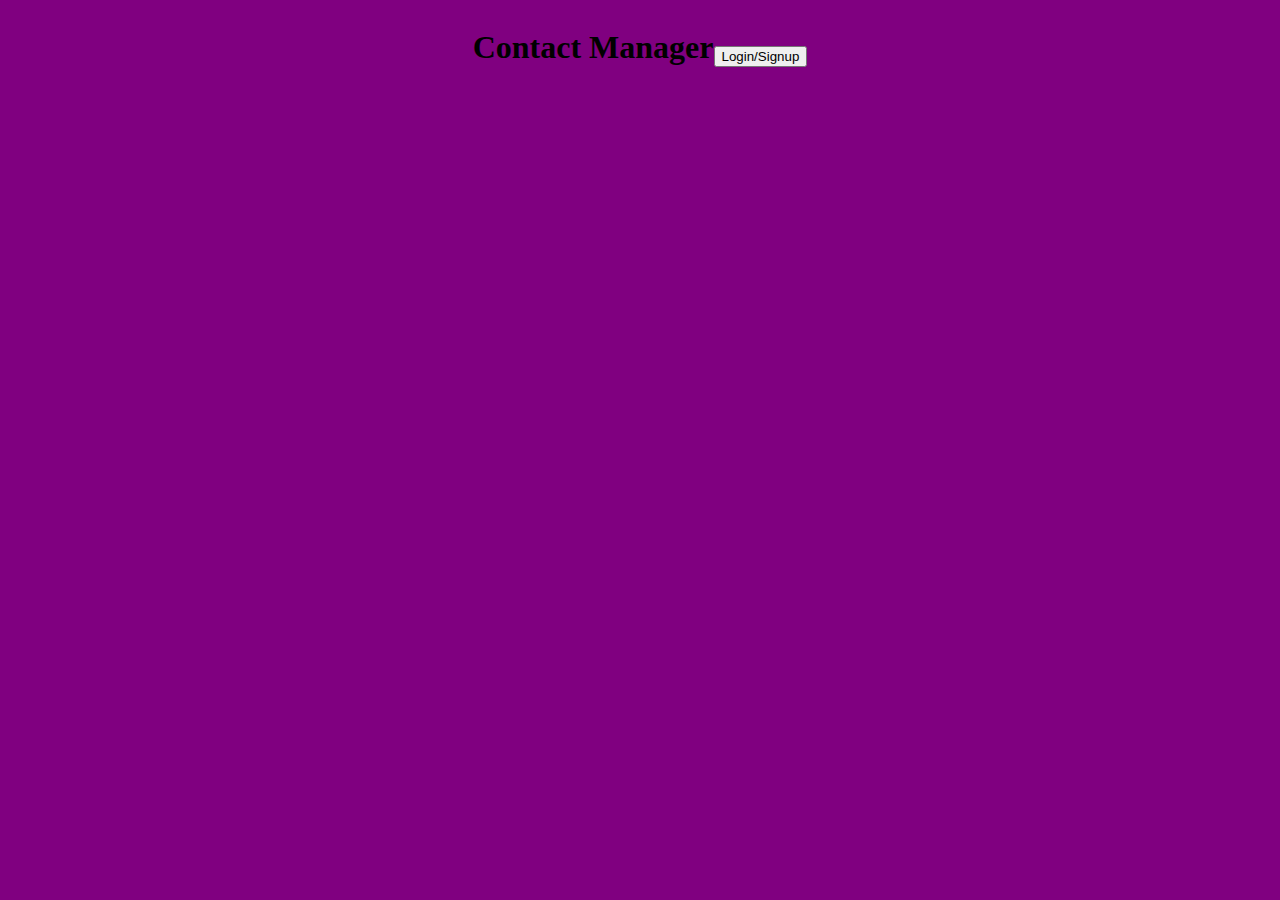
==== index.html @ f57986ee "Update index.html" ====
<html>

	<head>

		<title>Contact Manager</title>
		<script type="text/javascript" src="js/md5.js"></script>
		<script type="text/javascript" src="js/code.js"></script>
		<link href="css/index.css" rel="stylesheet">
		<link href="https://fonts.googleapis.com/css?family=Ubuntu" rel="stylesheet">
        
	</head>

	<body>

		<div class="container">
			
			<header><h1 id="title">Contact Manager</h1></header>

			<div class="logout-container">
				<br />
				<button onclick="location.href = 'login.html';">Login/Signup</button>
			</div>
		
		</div>

		

	</body>

</html>
---- css/index.css ----
/* body formatting */
body {
    background-color: #800080;
    background-image: url('../images/background.png'); 
    background-position: center center;
    background-repeat: no-repeat;
    background-attachment: fixed;
    background-size: cover;
}

/* logo formatting */
#logo {
    width: 10%;
    height: 10%;
    left: 0;
}

/* button formatting */
.btn {
    color: #007D2F;
    font-family: 'Alice';
    font-style: normal;
    font-weight: bolder;
    font-size: 2.3vw;
    background:none;
    border:none;
    cursor: pointer;
    padding:0.3em 1.2em;
    margin:0.6em 0.3em 0.3em 0;
}

/* container formatting for Login/Register*/
.container {
    display: flex;
    justify-content: center;
    align-items: center;
}

.btn:hover,#welcome:hover {
    color:#897261;
}

/* welcome text formatting */
#welcome {
    color: #FFFFFF;
    font-family: 'Island Moments';
    font-style: normal;
    font-weight: bolder;
    font-size: 5vw;
    text-align: center;
    margin-bottom: auto;
    display: block;
    text-decoration-line: none;
}

/* For mobile devices */
@media only screen and (max-width: 767px) {
    body {
        background-image: url('../images/backgroundmobile.png') ; 
    }
}
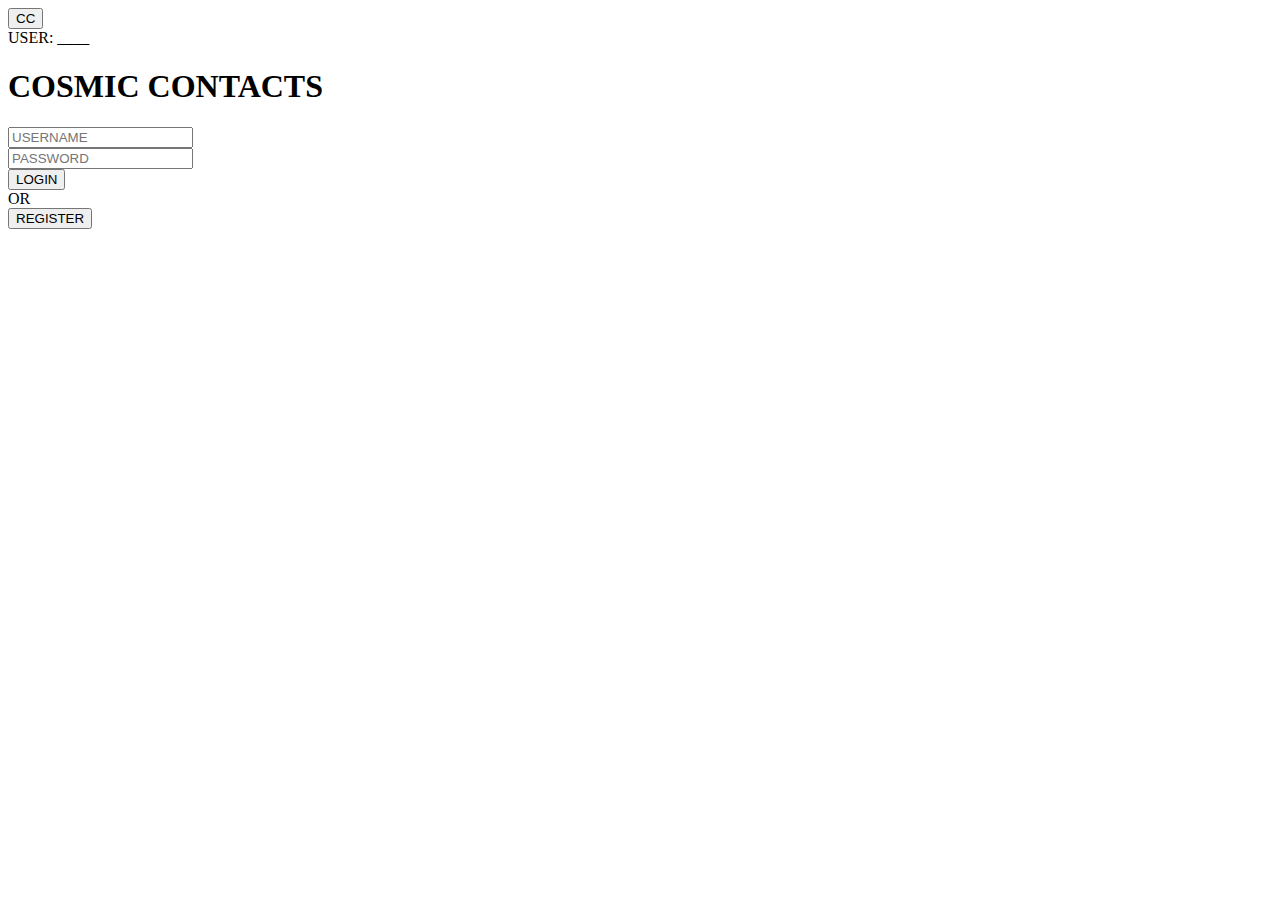
==== commit 531a5241: "Update index.html" ====
--- a/index.html
+++ b/index.html
@@ -1,30 +1,33 @@
-<html>
-
-	<head>
-
-		<title>Contact Manager</title>
-		<script type="text/javascript" src="js/md5.js"></script>
-		<script type="text/javascript" src="js/code.js"></script>
-		<link href="css/index.css" rel="stylesheet">
-		<link href="https://fonts.googleapis.com/css?family=Ubuntu" rel="stylesheet">
-        
-	</head>
-
-	<body>
-
-		<div class="container">
-			
-			<header><h1 id="title">Contact Manager</h1></header>
-
-			<div class="logout-container">
-				<br />
-				<button onclick="location.href = 'login.html';">Login/Signup</button>
-			</div>
-		
-		</div>
-
-		
-
-	</body>
-
+<!DOCTYPE html>
+<html lang="en">
+  <head>
+    <title>Cosmic Contacts - Login</title>
+    <meta charset="UTF-8">
+    <meta name="viewport" content="width=device-width, initial-scale=1.0">
+    <link href="css/styles.css" rel="stylesheet">
+    <link href="https://fonts.googleapis.com/css2?family=Press+Start+2P&display=swap" rel="stylesheet">
+  </head>
+  <body>
+    <header>
+      <button class="button" onclick="window.location='https://github.com/FarisAlamoudi/Team1';">CC</button>
+      <div class="header-text">USER: ____</div>
+    </header>
+    <main>
+      <h1 id="title">COSMIC CONTACTS</h1>
+      <div class="login-form">
+        <div class="form-group">
+          <input type="text" class="input" id="loginName" placeholder="USERNAME" />
+        </div>
+        <div class="form-group">
+          <input type="password" class="input" id="loginPassword" placeholder="PASSWORD" />
+        </div>
+        <button type="submit" class="button" onclick="login();">LOGIN</button>
+        <div class="text">OR</div>
+        <button class="button" onclick="location.href='register.html';">REGISTER</button>
+      </div>
+      <ul id="loginResult" class="error-text"></ul>
+    </main>
+  </body>
+  <script type="text/javascript" src="js/md5.js"></script>
+  <script type="text/javascript" src="js/code.js"></script>
 </html>
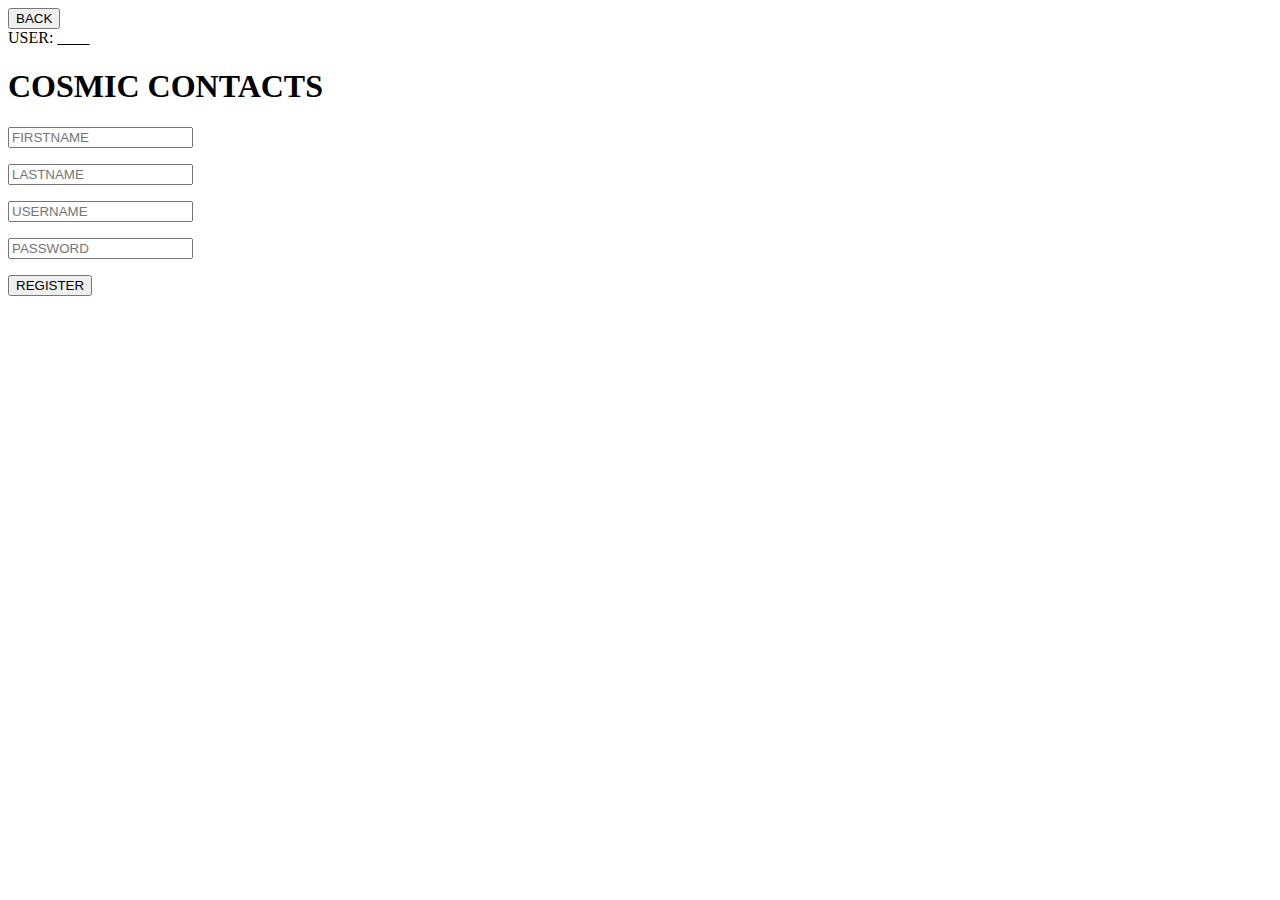
==== commit bac7225f: "Update index.html" ====
--- a/index.html
+++ b/index.html
@@ -1,33 +1,41 @@
 <!DOCTYPE html>
 <html lang="en">
-  <head>
-    <title>Cosmic Contacts - Login</title>
-    <meta charset="UTF-8">
-    <meta name="viewport" content="width=device-width, initial-scale=1.0">
-    <link href="css/styles.css" rel="stylesheet">
-    <link href="https://fonts.googleapis.com/css2?family=Press+Start+2P&display=swap" rel="stylesheet">
-  </head>
-  <body>
-    <header>
-      <button class="button" onclick="window.location='https://github.com/FarisAlamoudi/Team1';">CC</button>
-      <div class="header-text">USER: ____</div>
-    </header>
-    <main>
-      <h1 id="title">COSMIC CONTACTS</h1>
-      <div class="login-form">
-        <div class="form-group">
-          <input type="text" class="input" id="loginName" placeholder="USERNAME" />
-        </div>
-        <div class="form-group">
-          <input type="password" class="input" id="loginPassword" placeholder="PASSWORD" />
-        </div>
-        <button type="submit" class="button" onclick="login();">LOGIN</button>
-        <div class="text">OR</div>
-        <button class="button" onclick="location.href='register.html';">REGISTER</button>
-      </div>
-      <ul id="loginResult" class="error-text"></ul>
-    </main>
-  </body>
-  <script type="text/javascript" src="js/md5.js"></script>
-  <script type="text/javascript" src="js/code.js"></script>
+	<head>
+		<title>Cosmic Contacts - Register</title>
+		<script type="text/javascript" src="js/md5.js"></script>
+		<script type="text/javascript" src="js/code.js"></script>
+		<meta charset="UTF-8">
+		<meta name="viewport" content="width=device-width, initial-scale=1.0">
+		<link href="css/styles.css" rel="stylesheet">
+		<link href="https://fonts.googleapis.com/css2?family=Press+Start+2P&display=swap" rel="stylesheet">
+	</head>
+	<body>
+		<header>
+			<button class="button" onclick="location.href='index.html';">BACK</button>
+			<div class="header-text">USER: ____</div>
+		</header>
+		<main>
+			<h1 id="title">COSMIC CONTACTS</h1>
+			<div class="login-form">
+				<div class="form-group">
+					<input type="text" class="input" id="firstName" placeholder="FIRSTNAME">
+					<ul id="firstNameError" class="error-text"></ul>
+				</div>
+				<div class="form-group">
+					<input type="text" class="input" id="lastName" placeholder="LASTNAME">
+					<ul id="lastNameError" class="error-text"></ul>
+				</div>
+				<div class="form-group">
+					<input type="text" class="input" id="userName" placeholder="USERNAME">
+					<ul id="userNameError" class="error-text"></ul>
+				</div>
+				<div class="form-group">
+					<input type="password" class="input" id="password" placeholder="PASSWORD">
+					<ul id="passwordError" class="error-text"></ul>
+				</div>
+				<button type="submit" class="button" onclick="register();">REGISTER</button>
+			</div>
+			<ul id="registerResult" class="error-text"></ul>
+		</main>
+	</body>
 </html>
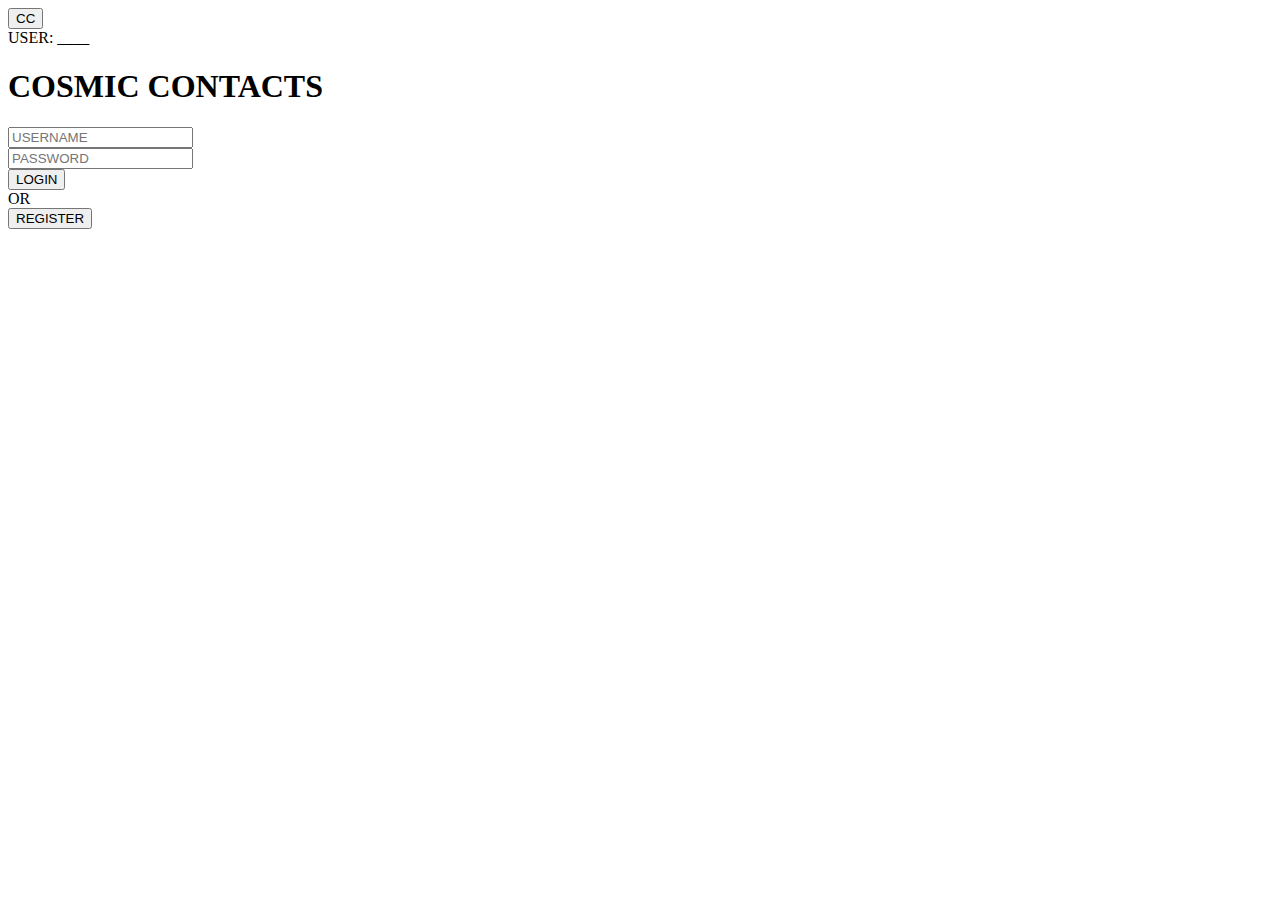
==== commit e4317620: "Update index.html" ====
--- a/index.html
+++ b/index.html
@@ -1,41 +1,34 @@
 <!DOCTYPE html>
 <html lang="en">
-	<head>
-		<title>Cosmic Contacts - Register</title>
-		<script type="text/javascript" src="js/md5.js"></script>
-		<script type="text/javascript" src="js/code.js"></script>
-		<meta charset="UTF-8">
-		<meta name="viewport" content="width=device-width, initial-scale=1.0">
-		<link href="css/styles.css" rel="stylesheet">
-		<link href="https://fonts.googleapis.com/css2?family=Press+Start+2P&display=swap" rel="stylesheet">
-	</head>
-	<body>
-		<header>
-			<button class="button" onclick="location.href='index.html';">BACK</button>
-			<div class="header-text">USER: ____</div>
-		</header>
-		<main>
-			<h1 id="title">COSMIC CONTACTS</h1>
-			<div class="login-form">
-				<div class="form-group">
-					<input type="text" class="input" id="firstName" placeholder="FIRSTNAME">
-					<ul id="firstNameError" class="error-text"></ul>
-				</div>
-				<div class="form-group">
-					<input type="text" class="input" id="lastName" placeholder="LASTNAME">
-					<ul id="lastNameError" class="error-text"></ul>
-				</div>
-				<div class="form-group">
-					<input type="text" class="input" id="userName" placeholder="USERNAME">
-					<ul id="userNameError" class="error-text"></ul>
-				</div>
-				<div class="form-group">
-					<input type="password" class="input" id="password" placeholder="PASSWORD">
-					<ul id="passwordError" class="error-text"></ul>
-				</div>
-				<button type="submit" class="button" onclick="register();">REGISTER</button>
-			</div>
-			<ul id="registerResult" class="error-text"></ul>
-		</main>
-	</body>
+  <head>
+	<title>Cosmic Contacts - Login</title>
+	<script type="text/javascript" src="js/md5.js"></script>
+  	<script type="text/javascript" src="js/code.js"></script>
+	<meta charset="UTF-8">
+	<meta name="viewport" content="width=device-width, initial-scale=1.0">
+	<link href="css/styles.css" rel="stylesheet">
+	<link href="https://fonts.googleapis.com/css2?family=Press+Start+2P&display=swap" rel="stylesheet">
+	<link rel="icon" type="image/x-icon" href="https://github.com/FarisAlamoudi/Team1/tree/main/Images/logo.png">
+  </head>
+  <body>
+	<header>
+	  <button class="button" onclick="window.location='https://github.com/FarisAlamoudi/Team1';">CC</button>
+	  <div class="header-text">USER: ____</div>
+	</header>
+	<main>
+	  <h1 id="title">COSMIC CONTACTS</h1>
+	  <div class="login-form">
+		<div class="form-group">
+			<input type="text" class="input" id="loginName" placeholder="USERNAME"/>
+		</div>
+		<div class="form-group">
+			<input type="password" class="input" id="loginPassword" placeholder="PASSWORD"/>
+		</div>
+		<button type="submit" class="button" onclick="login();">LOGIN</button>
+		<div class="text">OR</div>
+		<button class="button" onclick="location.href='register.html';">REGISTER</button>
+	  </div>
+	  <div class="error-text" id="loginResult"></div>
+	</main>
+  </body>
 </html>
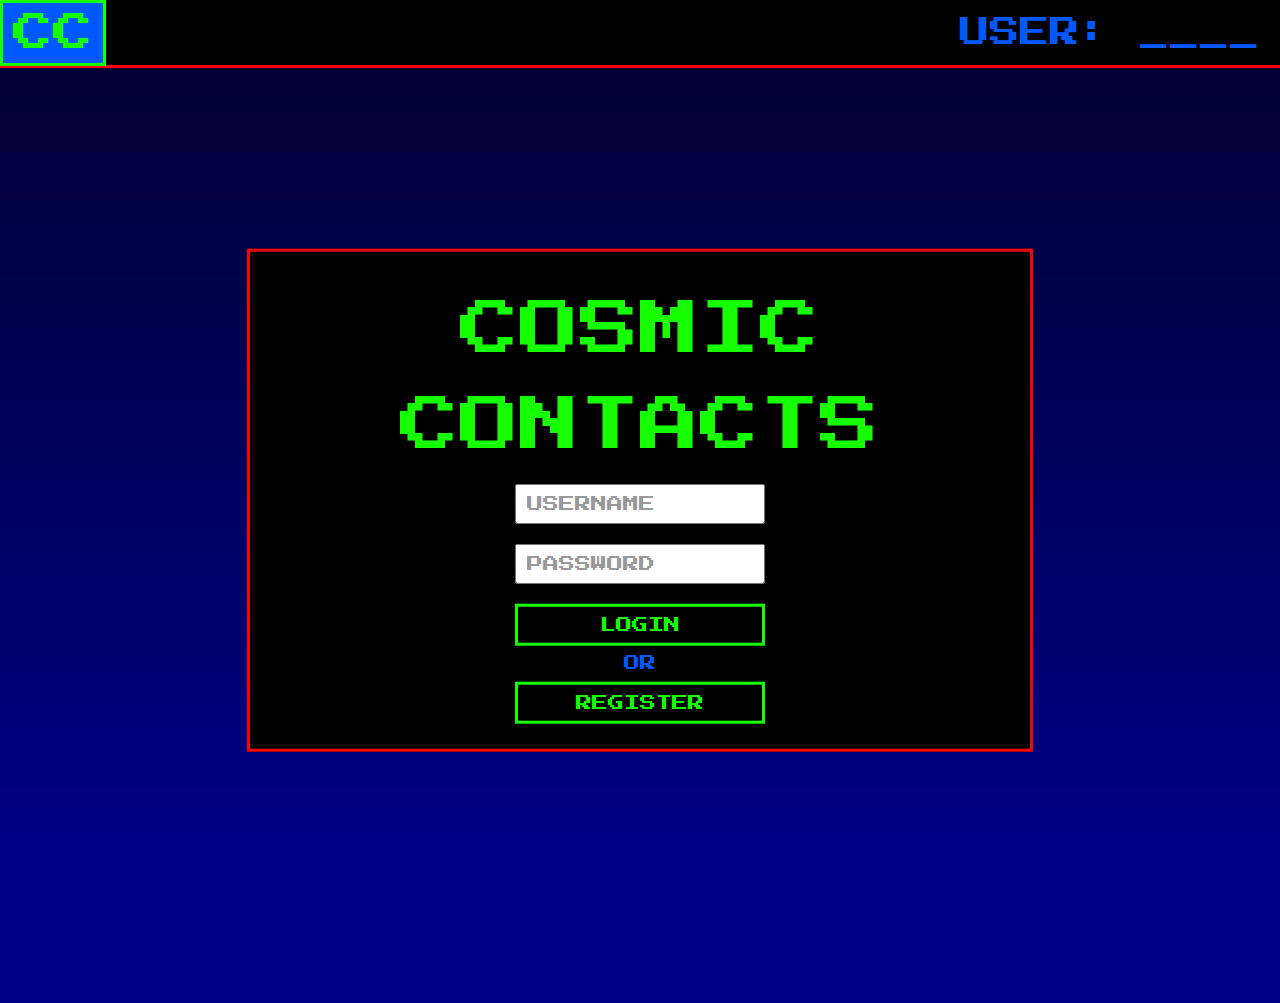
==== commit b37229cb: "Update index.html" ====
--- a/index.html
+++ b/index.html
@@ -1,34 +1,36 @@
 <!DOCTYPE html>
 <html lang="en">
+
   <head>
-	<title>Cosmic Contacts - Login</title>
-	<script type="text/javascript" src="js/md5.js"></script>
-  	<script type="text/javascript" src="js/code.js"></script>
-	<meta charset="UTF-8">
-	<meta name="viewport" content="width=device-width, initial-scale=1.0">
-	<link href="css/styles.css" rel="stylesheet">
-	<link href="https://fonts.googleapis.com/css2?family=Press+Start+2P&display=swap" rel="stylesheet">
-	<link rel="icon" type="image/x-icon" href="https://github.com/FarisAlamoudi/Team1/tree/main/Images/logo.png">
+    <title>Cosmic Contacts - Login</title>
+    <script type="text/javascript" src="js/md5.js"></script>
+    <script type="text/javascript" src="js/code.js"></script>
+    <meta charset="UTF-8">
+    <meta name="viewport" content="width=device-width, initial-scale=1.0">
+    <link href="css/styles.css" rel="stylesheet">
+    <link href="https://fonts.googleapis.com/css2?family=Press+Start+2P&display=swap" rel="stylesheet">
+    <link rel="shortcut icon" href="images/favicon.ico" type="image/x-icon">
+    <link rel="icon" href="images/favicon.ico" type="image/x-icon">
   </head>
+
   <body>
-	<header>
-	  <button class="button" onclick="window.location='https://github.com/FarisAlamoudi/Team1';">CC</button>
-	  <div class="header-text">USER: ____</div>
-	</header>
-	<main>
-	  <h1 id="title">COSMIC CONTACTS</h1>
-	  <div class="login-form">
-		<div class="form-group">
-			<input type="text" class="input" id="loginName" placeholder="USERNAME"/>
-		</div>
-		<div class="form-group">
-			<input type="password" class="input" id="loginPassword" placeholder="PASSWORD"/>
-		</div>
-		<button type="submit" class="button" onclick="login();">LOGIN</button>
-		<div class="text">OR</div>
-		<button class="button" onclick="location.href='register.html';">REGISTER</button>
-	  </div>
-	  <div class="error-text" id="loginResult"></div>
-	</main>
+    <header>
+      <button class="button" onclick="window.location='https://github.com/FarisAlamoudi/Team1';">CC</button>
+      <div class="header-text">USER: ____</div>
+    </header>
+    <main>
+      <div class="login-form">
+        <div class="title">COSMIC CONTACTS</div>
+        <div class="form-group">
+          <input type="text" class="input" id="loginName" placeholder="USERNAME" /></br>
+          <input type="password" class="input" id="loginPassword" placeholder="PASSWORD" />
+        </div>
+        <button type="submit" class="button" onclick="login();">LOGIN</button>
+        <div class="text">OR</div>
+        <button class="button" onclick="location.href='register.html';">REGISTER</button>
+        <div class="error-text" id="loginResult"></div>
+      </div>
+    </main>
   </body>
+
 </html>
--- a/css/styles.css
+++ b/css/styles.css
@@ -0,0 +1,163 @@
+body {
+  background-color: #00008B;
+  background-image: linear-gradient(to bottom, rgba(0, 0, 0, 0.67), rgba(0, 0, 0, 0)), url('../images/background.png');
+  background-position: center;
+  background-repeat: no-repeat;
+  background-attachment: fixed;
+  background-size: cover;
+  overflow: hidden;
+  font-family: 'Press Start 2P', cursive;
+  line-height: 1.6;
+  color: #15ff00;
+  margin: 0;
+  padding-top: 50px;
+  display: flex;
+  justify-content: center;
+}
+
+header {
+  width: 100%;
+  height: 65px;
+  background-color: #000;
+  display: flex;
+  align-items: center;
+  position: fixed;
+  top: 0;
+  border-bottom: 3px solid #f00;
+}
+
+main {
+  text-align: center;
+  margin-top: 50vh;
+  transform: translateY(-50%);
+}
+
+.title {
+  margin-top: 15px;
+  font-family: 'Press Start 2P', cursive;
+  color: #15ff00;
+  font-size: 60px;
+}
+
+.button {
+  background-color: #000;
+  color: #15ff00;
+  border: 3px solid #15ff00;
+  padding: 10px 20px;
+  font-size: 16px;
+  cursor: pointer;
+  font-family: 'Press Start 2P', cursive;
+}
+
+header .button {
+  padding: 10px 10px;
+  font-size: 40px;
+}
+
+.button:hover {
+  background-color: #0059ff;
+}
+
+header .header-text {
+  color: #0059ff;
+  font-size: 30px;
+  margin-left: auto;
+  padding: 20px;
+}
+
+.form-group {
+  margin-bottom: 10px;
+}
+
+input {
+  align-items: center;
+  padding: 10px;
+  font-size: 16px;
+  width: 250px;
+  box-sizing: border-box;
+  font-family: 'Press Start 2P', cursive;
+  color: #0059ff;
+  margin-top: 10px;
+  margin-bottom: 10px;
+}
+
+.form-group input::placeholder {
+  color: #999;
+}
+
+.text {
+  color: #0059ff;
+}
+
+.form-group .error-text {
+  display: flex;
+  flex-direction: row;
+  align-items: center;
+  color: #f00;
+}
+
+.error-text {
+  align-items: center;
+  color: #f00;
+  margin-top: 10px;
+}
+
+.login-form .button {
+  display: flex;
+  flex-direction: column;
+  align-items: center;
+  margin: auto;
+  margin-bottom: 5px;
+  margin-top: 5px;
+  width: 250px;
+}
+
+.login-form {
+  background-color: #000;
+  padding: 15px;
+  border: 3px, solid, #f00;
+  width: 750px;
+}
+
+.hint-text {
+  display: none;
+  color: #f00;
+}
+
+.searchForm {
+  background-color: #000;
+  padding: 15px;
+  border: 3px, solid, #f00;
+}
+
+table {
+  background-color: #000;
+  border-collapse: collapse;
+  overflow: auto;
+  width: 100%;
+  margin: 0;
+  padding: 0;
+}
+
+tbody {
+  margin: 0;
+}
+
+th,
+td {
+  border: 3px solid #15ff00;
+  padding: 8px;
+}
+
+thead {
+  background-color: #000;
+  color: #15ff00;
+}
+
+tbody tr:nth-child(even) {
+  background-color: #161616;
+}
+
+tbody tr:hover {
+  background-color: #0059ff;
+}
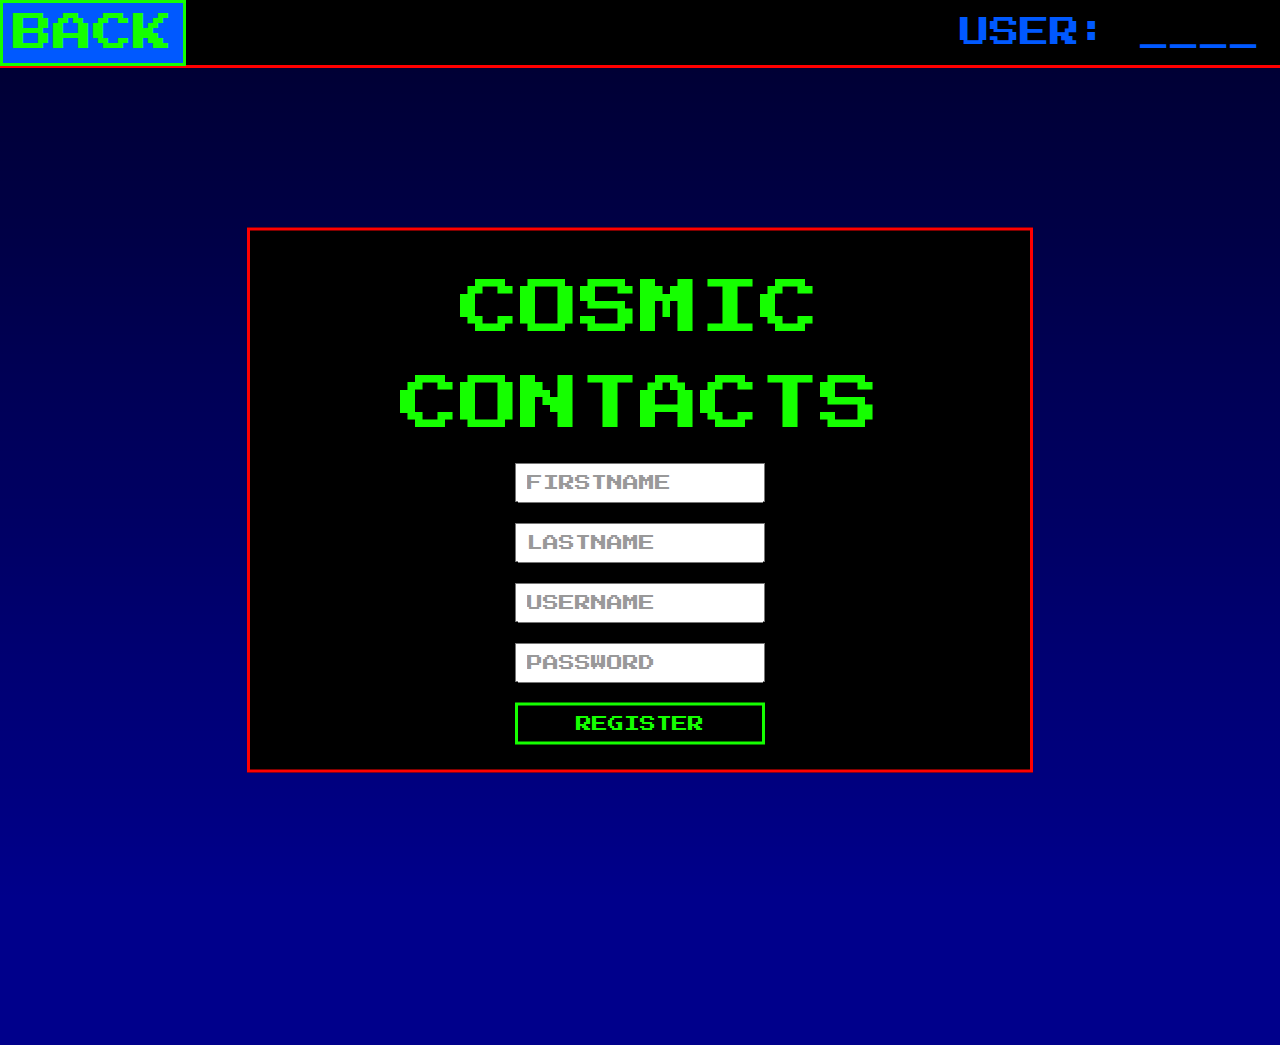
==== commit 8b2cc96f: "Update index.html" ====
--- a/index.html
+++ b/index.html
@@ -2,7 +2,7 @@
 <html lang="en">
 
   <head>
-    <title>Cosmic Contacts - Login</title>
+    <title>Cosmic Contacts - Register</title>
     <script type="text/javascript" src="js/md5.js"></script>
     <script type="text/javascript" src="js/code.js"></script>
     <meta charset="UTF-8">
@@ -15,20 +15,33 @@
 
   <body>
     <header>
-      <button class="button" onclick="window.location='https://github.com/FarisAlamoudi/Team1';">CC</button>
+      <button class="button" onclick="location.href='index.html';">BACK</button>
       <div class="header-text">USER: ____</div>
     </header>
     <main>
       <div class="login-form">
         <div class="title">COSMIC CONTACTS</div>
         <div class="form-group">
-          <input type="text" class="input" id="loginName" placeholder="USERNAME" /></br>
-          <input type="password" class="input" id="loginPassword" placeholder="PASSWORD" />
+          <input type="text" class="input" id="firstName" placeholder="FIRSTNAME" onfocus="showHint('firstNameHint')" oninput="checkFirstName()"></br>
+          <div id="firstNameHint" class="hint-text">MUST NOT BE EMPTY</div>
+          <input type="text" class="input" id="lastName" placeholder="LASTNAME" onfocus="showHint('lastNameHint')" oninput="checkLastName()"></br>
+          <div id="lastNameHint" class="hint-text">MUST NOT BE EMPTY</div>
+          <input type="text" class="input" id="userName" placeholder="USERNAME" onfocus="showHint('userNameHints')" oninput="checkUserName()"></br>
+          <div id="userNameHints" class="hint-text">
+            <div id="letterHint">ATLEAST ONE LETTER</div>
+            <div id="digitHint">ATLEAST ONE DIGIT</div>
+            <div id="lengthHint">4 TO 16 CHARACTERS</div>
+          </div>
+          <input type="password" class="input" id="password" placeholder="PASSWORD" onfocus="showHint('passwordHints')" oninput="checkPassword()">
+          <div id="passwordHints" class="hint-text">
+            <div id="passLetterHint">ATLEAST ONE LETTER</div>
+            <div id="passDigitHint">ATLEAST ONE DIGIT</div>
+            <div id="passSpecialHint">ATLEAST ONE SPECIAL CHARACTER</div>
+            <div id="passLengthHint">4 TO 16 CHARACTERS</div>
+          </div>
         </div>
-        <button type="submit" class="button" onclick="login();">LOGIN</button>
-        <div class="text">OR</div>
-        <button class="button" onclick="location.href='register.html';">REGISTER</button>
-        <div class="error-text" id="loginResult"></div>
+        <button type="submit" class="button" onclick="register();">REGISTER</button>
+        <div class="error-text" id="registerResult"></div>
       </div>
     </main>
   </body>
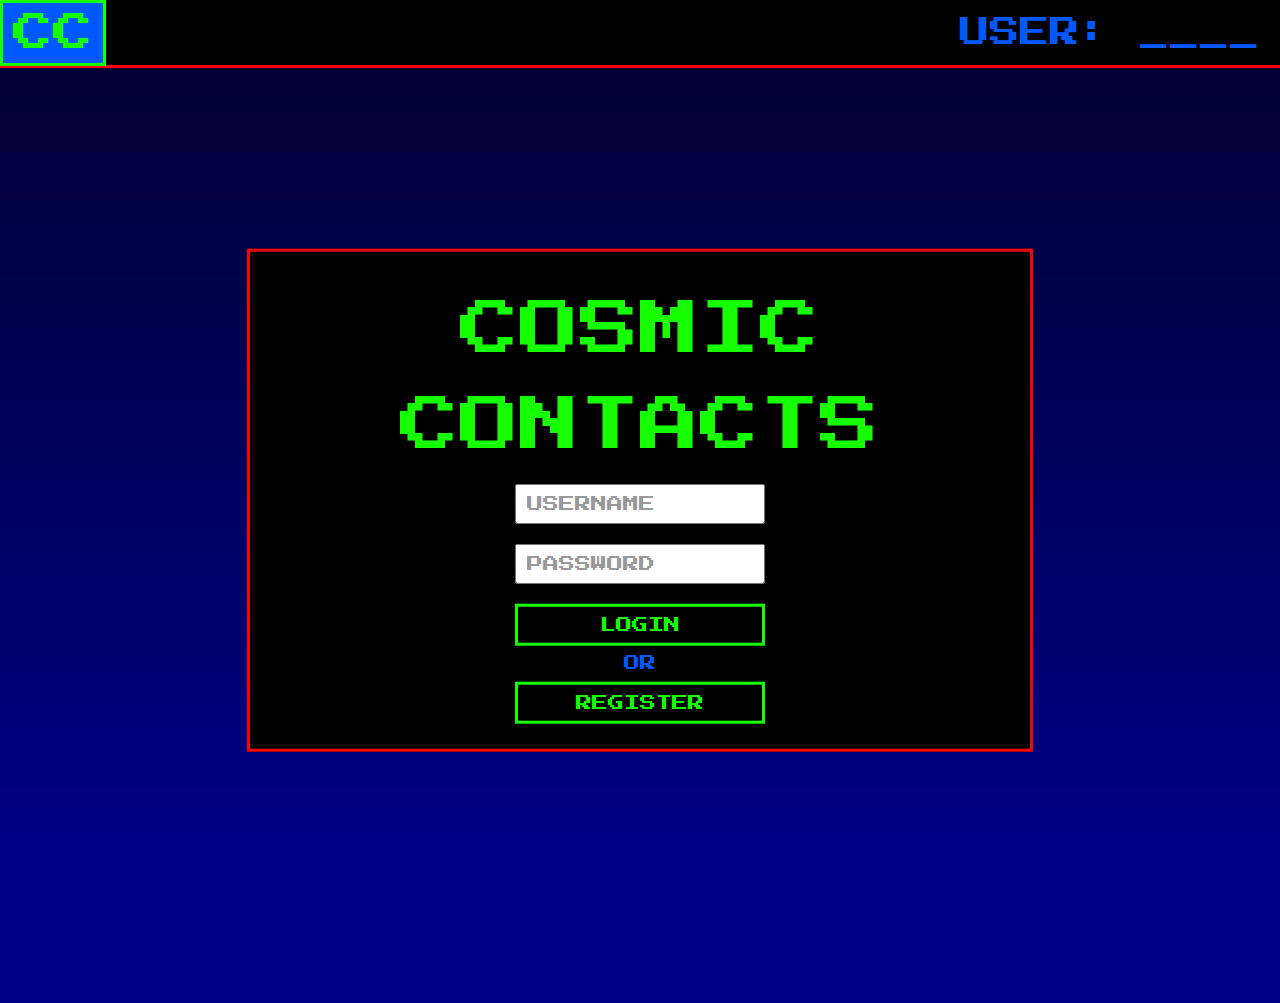
==== commit ba93a304: "Update index.html" ====
--- a/index.html
+++ b/index.html
@@ -2,7 +2,7 @@
 <html lang="en">
 
   <head>
-    <title>Cosmic Contacts - Register</title>
+    <title>Cosmic Contacts - Login</title>
     <script type="text/javascript" src="js/md5.js"></script>
     <script type="text/javascript" src="js/code.js"></script>
     <meta charset="UTF-8">
@@ -15,33 +15,20 @@
 
   <body>
     <header>
-      <button class="button" onclick="location.href='index.html';">BACK</button>
+      <button class="button" onclick="window.location='https://github.com/FarisAlamoudi/Team1';">CC</button>
       <div class="header-text">USER: ____</div>
     </header>
     <main>
       <div class="login-form">
         <div class="title">COSMIC CONTACTS</div>
         <div class="form-group">
-          <input type="text" class="input" id="firstName" placeholder="FIRSTNAME" onfocus="showHint('firstNameHint')" oninput="checkFirstName()"></br>
-          <div id="firstNameHint" class="hint-text">MUST NOT BE EMPTY</div>
-          <input type="text" class="input" id="lastName" placeholder="LASTNAME" onfocus="showHint('lastNameHint')" oninput="checkLastName()"></br>
-          <div id="lastNameHint" class="hint-text">MUST NOT BE EMPTY</div>
-          <input type="text" class="input" id="userName" placeholder="USERNAME" onfocus="showHint('userNameHints')" oninput="checkUserName()"></br>
-          <div id="userNameHints" class="hint-text">
-            <div id="letterHint">ATLEAST ONE LETTER</div>
-            <div id="digitHint">ATLEAST ONE DIGIT</div>
-            <div id="lengthHint">4 TO 16 CHARACTERS</div>
-          </div>
-          <input type="password" class="input" id="password" placeholder="PASSWORD" onfocus="showHint('passwordHints')" oninput="checkPassword()">
-          <div id="passwordHints" class="hint-text">
-            <div id="passLetterHint">ATLEAST ONE LETTER</div>
-            <div id="passDigitHint">ATLEAST ONE DIGIT</div>
-            <div id="passSpecialHint">ATLEAST ONE SPECIAL CHARACTER</div>
-            <div id="passLengthHint">4 TO 16 CHARACTERS</div>
-          </div>
+          <input type="text" class="input" id="loginName" placeholder="USERNAME" /></br>
+          <input type="password" class="input" id="loginPassword" placeholder="PASSWORD" />
         </div>
-        <button type="submit" class="button" onclick="register();">REGISTER</button>
-        <div class="error-text" id="registerResult"></div>
+        <button type="submit" class="button" onclick="login();">LOGIN</button>
+        <div class="text">OR</div>
+        <button class="button" onclick="location.href='register.html';">REGISTER</button>
+        <div class="error-text" id="loginResult"></div>
       </div>
     </main>
   </body>
